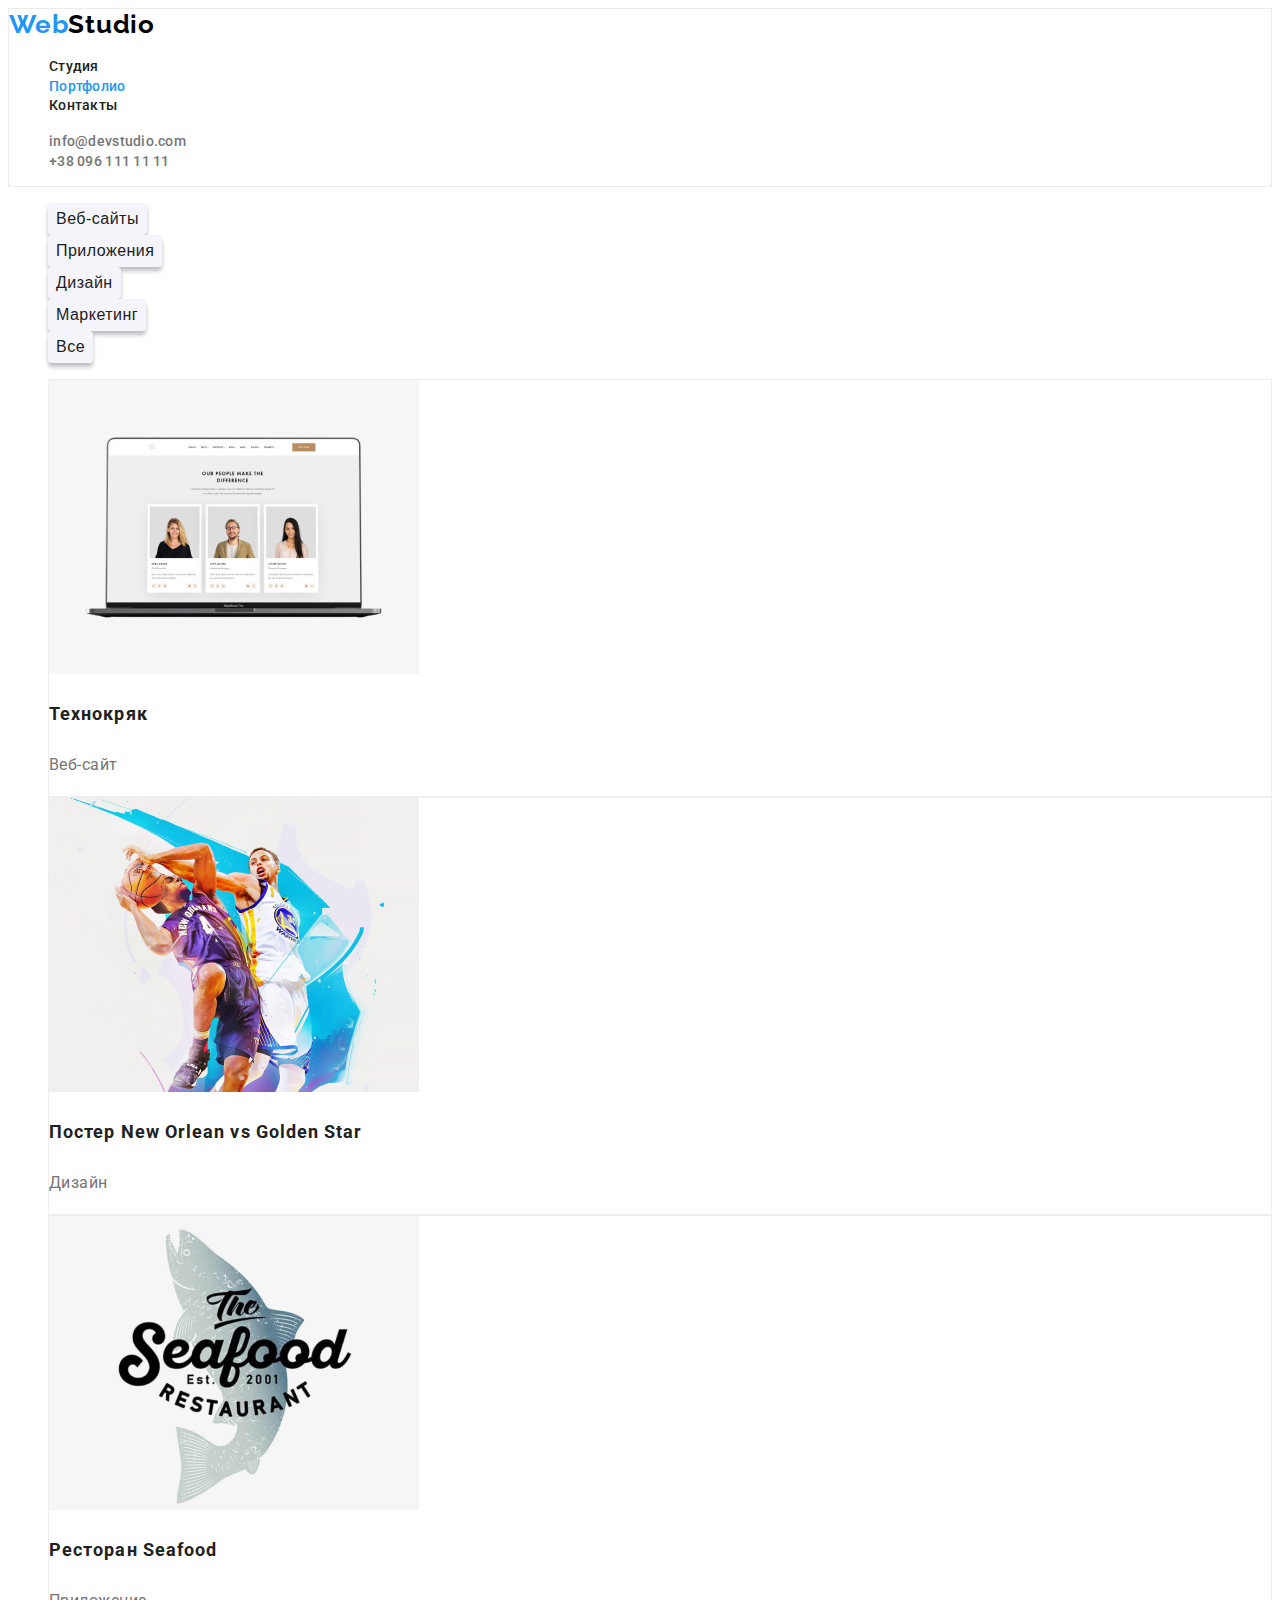
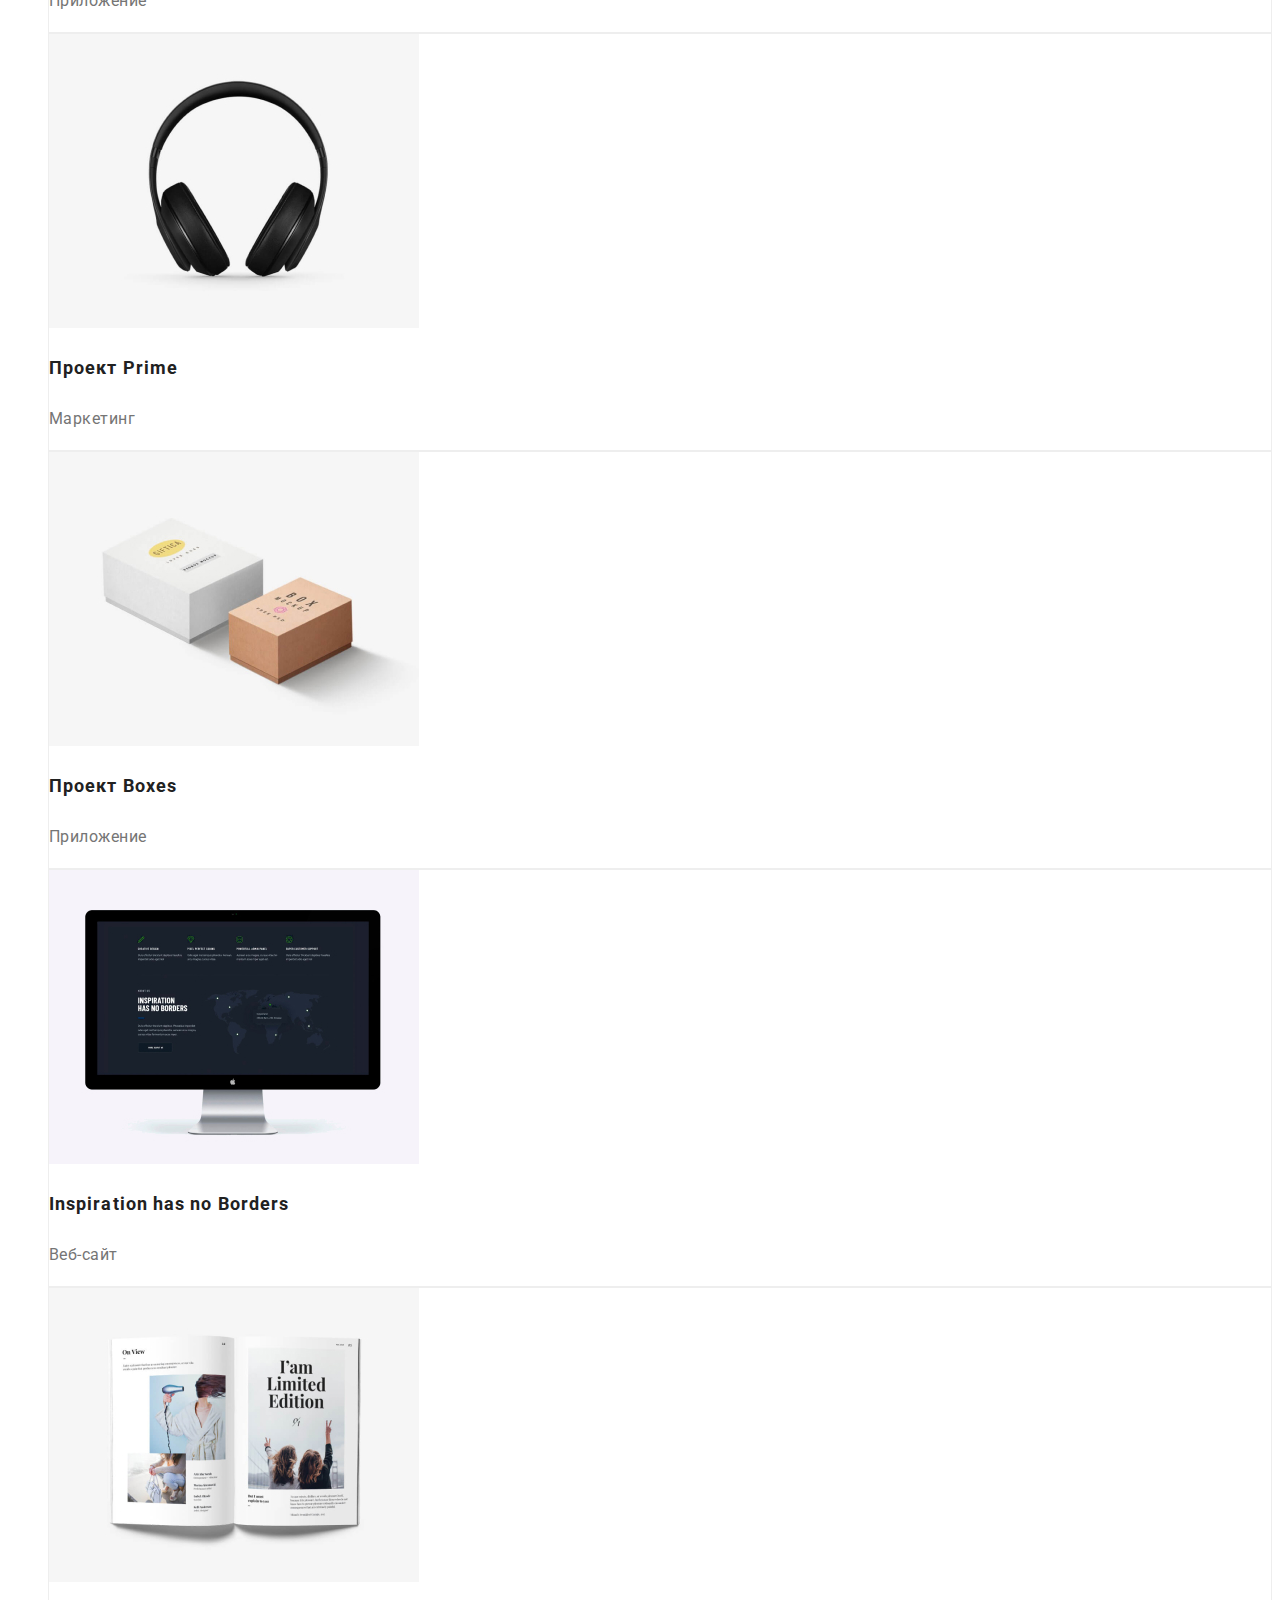
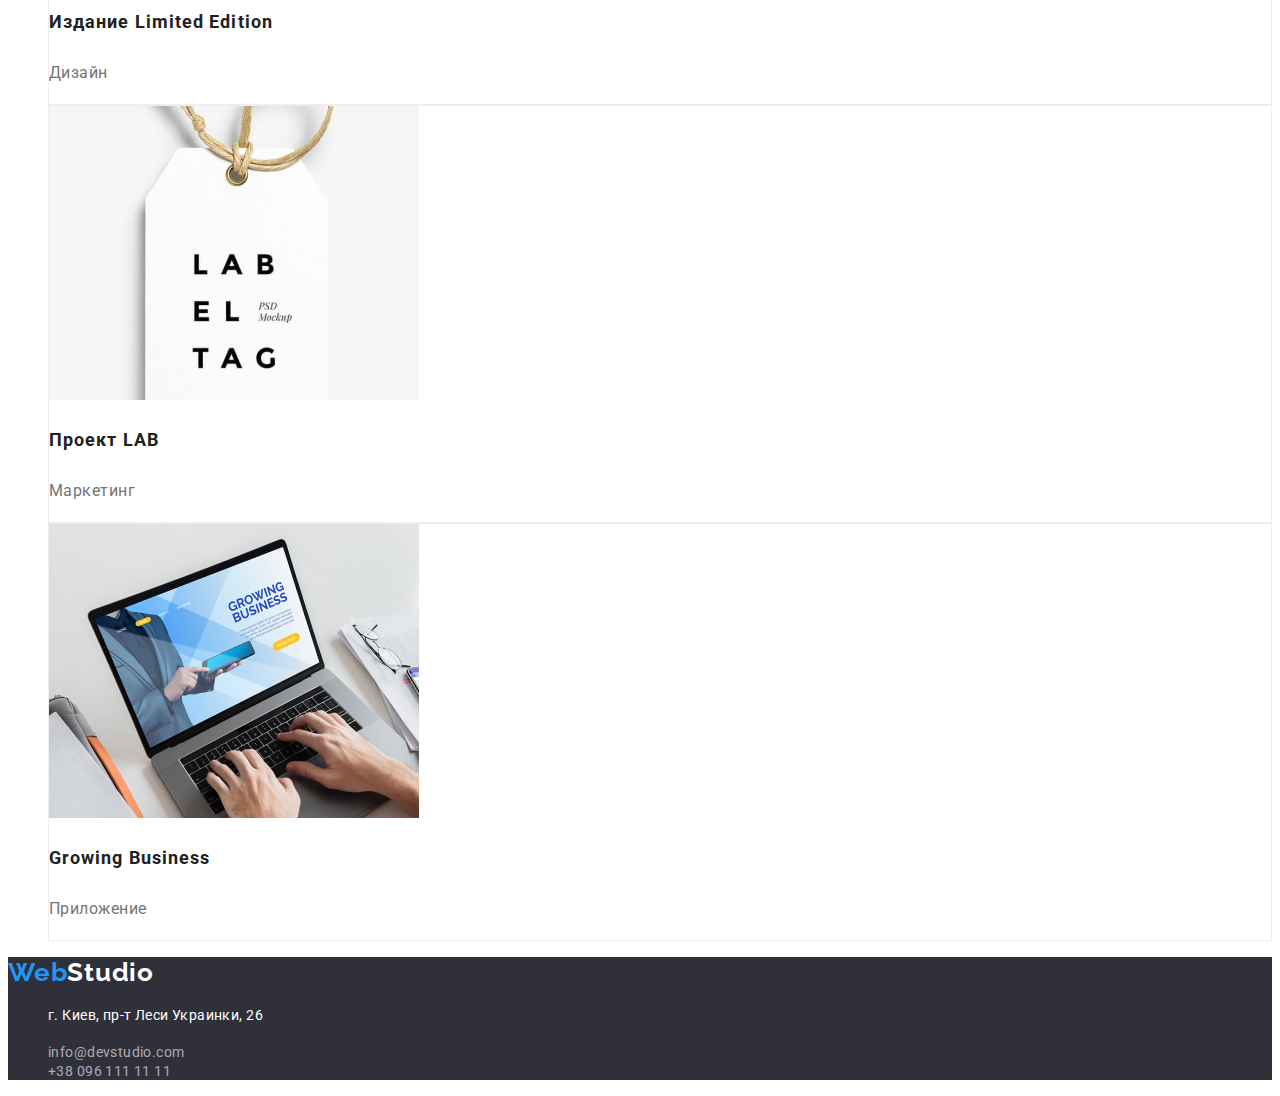
==== portfolio.html @ fe0f72ec "second hw" ====
<!DOCTYPE html>
<html lang="ru">
<head>
    <meta charset="UTF-8">
    <meta name="viewport" content="width=device-width, initial-scale=1.0">
    <link rel="stylesheet" href="https://cdnjs.cloudflare.com/ajax/libs/modern-normalize/1.0.0/modern-normalize.css" integrity="sha512-Zx6MlUMKSVJoQ+83OwhdILe8cSEsCzfqThJd7J/VA2UrK6Ctj85p+xzqfyuNXE5B1k25uUdmJ2OzItbBy9GHAQ==" crossorigin="anonymous" />
    <link rel="stylesheet" href="./css/styles.css">
    <link rel="preconnect" href="https://fonts.gstatic.com">
    <link href="https://fonts.googleapis.com/css2?family=Raleway:wght@700&display=swap" rel="stylesheet">
    <link rel="preconnect" href="https://fonts.gstatic.com">
    <link href="https://fonts.googleapis.com/css2?family=Raleway:wght@700&family=Roboto:wght@400;500;700;900&display=swap" rel="stylesheet">
    <title>Web Studio</title>
</head>
<body>
   <header class="header">
        <a class="logo" href="./index.html"><span class="logo-web">Web</span><span class="logo-studio">Studio</span></a> 
            <nav class="navigation">
                 <ul class="navigation-list">
                    <li class="navigation-list-item"><a class="navigation-list-link" href="./index.html">Студия</a></li>
                     <li class="navigation-list-item"><a class="navigation-list-link current" href="./portfolio.html">Портфолио</a></li>
                    <li class="navigation-list-item"><a class="navigation-list-link" href="#">Контакты</a></li>
                 </ul>   
            </nav> 
        <ul class="contact-list">
            <li class="contact-list-item"><a class="contact-header-link" href="mailto:info@devstudio.com">info@devstudio.com</a></li>
            <li class="contact-list-item"><a class="contact-header-link" href="tel:+380961111111">+38 096 111 11 11</a></li>
        </ul>    
    
    </header>
    <main>
    <!--секция с контентом -->
      <section>
        <!--список с навигацией по портфолио-->
        <ul>
            <li><button class="portfolio-button" type="button">Веб-сайты</button></li>
            <li><button class="portfolio-button" type="button">Приложения</button></li>
            <li><button class="portfolio-button" type="button">Дизайн</button></li>
            <li><button class="portfolio-button" type="button">Маркетинг</button></li>
            <li><button class="portfolio-button" type="button">Все</button></li>
        </ul> 
        <!--спсиок с ячейками портфолио-->
        <ul class="portfolio-list">
            <li class="portfolio-list-item">
                <img class="portfolio-img" src="./images/tehno.jpg" alt="Веб-сайт на ноутбуке">
                <h3 class="portfolio-headline">Технокряк</h3>
                <p class="portfolio-paragraph">Веб-сайт</p>
            </li>
            <li class="portfolio-list-item">
                <img class="portfolio-img" src="./images/basketball.jpg" alt="Дизайн баскетбольно постера">
                <h3 class="portfolio-headline">Постер New Orlean vs Golden Star</h3>
                <p class="portfolio-paragraph">Дизайн</p>
            </li>
            <li class="portfolio-list-item">
                <img class="portfolio-img" src="./images/cafe-logo.jpg" alt="Лого ресторана">
                <h3 class="portfolio-headline">Ресторан Seafood</h3>
                <p class="portfolio-paragraph">Приложение</p>
            </li>
            <li class="portfolio-list-item">
                <img class="portfolio-img" src="./images/headphones.jpg" alt="Наушники">
                <h3 class="portfolio-headline">Проект Prime</h3>
                <p class="portfolio-paragraph">Маркетинг</p>
            </li>
            <li class="portfolio-list-item">
                <img class="portfolio-img" src="./images/boxes.jpg" alt="Картонные коробки">
                <h3 class="portfolio-headline">Проект Boxes</h3>
                <p class="portfolio-paragraph">Приложение</p>
            </li>
            <li class="portfolio-list-item">
                <img class="portfolio-img" src="./images/mac.jpg" alt="iMac с открытым приложением">
                <h3 class="portfolio-headline">Inspiration has no Borders</h3>
                <p class="portfolio-paragraph">Веб-сайт</p>
            </li>
            <li class="portfolio-list-item">
                <img class="portfolio-img" src="./images/book.jpg" alt="Открытая книга">
                <h3 class="portfolio-headline">Издание Limited Edition</h3>
                <p class="portfolio-paragraph">Дизайн</p>
            </li>
            <li class="portfolio-list-item">
                <img class="portfolio-img" src="./images/tag.jpg" alt="Этикетка с логотипом">
                <h3 class="portfolio-headline">Проект LAB</h3>
                <p class="portfolio-paragraph">Маркетинг</p>
            </li>
            <li class="portfolio-list-item">
                <img class="portfolio-img" src="./images/laptop.jpg" alt="Веб-сайт на ноутбуке">
                <h3 class="portfolio-headline">Growing Business</h3>
                <p class="portfolio-paragraph">Приложение</p>
            </li>
        </ul>

      </section>
        
    </main>
    <!--футер-->
 <footer class="footer">
    <a href=""><span class="logo-web">Web</span><span class="logo-studio-footer">Studio</span></a>
    <address class="adress">
        <ul class="adress-list">
            <li class="adress-list-item"><p class="footer-p">г. Киев, пр-т Леси Украинки, 26</p></li>
            <li class="adress-list-item"><a class="footer-link" href="mailto:info@devstudio.com">info@devstudio.com</a></li>
            <li class="adress-list-item"><a class="footer-link" href="tel:+380961111111">+38 096 111 11 11</a></li>
        </ul>
    </address>
    </footer>
</body>
</html>
---- css/styles.css ----
/* переменные */
:root {
    --accent-color: #2196F3;
    --bg-color: #fff;
    --border-color: #ECECEC;
    --font-color: #757575;
    --hero-bg-color: #2F303A;
    --modal-button-hover:#188CE8;
    --logo-web-color: #000;
    --subtitle-font-color: #212121;
    --block-border-color: #eee;
    --block-bg:  #F5F4FA;
}
/* наследование */
body {
font-family: 'Roboto', sans-serif;
color: var(--font-color);    
}
a {
    text-decoration: none;
}
ul {
    list-style: none;
}

/* хедер */
.header {
    border: 1px solid var(--border-color);
}
.logo-web {
    font-family: Raleway;
font-style: normal;
font-weight: bold;
font-size: 26px;
line-height: 1.192;
/* identical to box height */
letter-spacing: 0.03em;
color: var(--accent-color);
}
.logo-studio {
font-family: Raleway;
font-style: normal;
font-weight: bold;
font-size: 26px;
line-height: 1.192;
/* identical to box height */
letter-spacing: 0.03em;
color: var(--logo-web-color);
}

.navigation-list-link {
    font-style: normal;
    font-weight: 500;
    font-size: 14px;
    line-height: 1.333;
    letter-spacing: 0.02em;
    color: var(--subtitle-font-color); 
}
.navigation-list-link:hover,
.navigation-list-link:focus {
    color: var(--accent-color);
}
/* выделенные элементы */
.current {
    color: var(--accent-color);
}
.contact-header-link {
font-style: normal;
font-weight: 500;
font-size: 14px;
line-height: 1.333;
letter-spacing: 0.02em;
color: var(--font-color);
}
.contact-header-link:hover,
.contact-header-link:focus {
color: var(--accent-color);
}

/* Hero */
.hero-section{
    background-color: var(--hero-bg-color);
}
.hero-headline {
font-style: normal;
font-weight: 900;
font-size: 44px;
line-height: 1.363;
text-align: center;
letter-spacing: 0.06em;
text-transform: uppercase;
color: var(--bg-color);
}
.modal-button {
font-style: normal;
font-weight: bold;
font-size: 16px;
line-height: 1.875;
/* identical to box height, or 187% */

display: flex;
align-items: center;
text-align: center;
letter-spacing: 0.06em;
color: var(--bg-color);
/* стиль кнопки */
background: var(--accent-color);
box-shadow: 0px 4px 4px rgba(0, 0, 0, 0.15);
border-radius: 4px;
border-color: transparent;
}
.modal-button:hover,
.modal-button:focus{
    background-color: var(--modal-button-hover);
}
.advantages-headline {
font-style: normal;
font-weight: bold;
font-size: 14px;
line-height: 1.333;
letter-spacing: 0.03em;
text-transform: uppercase;
color: var(--subtitle-font-color);
}
.advantages-paragraph {
    font-style: normal;
font-weight: normal;
font-size: 14px;
line-height: 1.714;
/* or 171% */
letter-spacing: 0.03em;
color: var(--font-color);
}
.what-we-do-headline,
.our-team-headline {
    font-style: normal;
    font-weight: bold;
    font-size: 36px;
    line-height: 1.166;
    text-align: center;
    letter-spacing: 0.03em;
    color: var(--subtitle-font-color);
}
.our-team-item {
    box-shadow: 0px 1px 3px rgba(0, 0, 0, 0.12), 0px 1px 1px rgba(0, 0, 0, 0.14), 0px 2px 1px rgba(0, 0, 0, 0.2);
border-radius: 0px 0px 4px 4px;
}
.our-team-name {
    font-style: normal;
font-weight: 500;
font-size: 16px;
line-height: 1.187;
/* identical to box height */
/* text-align: center; */
letter-spacing: 0.03em;
color: var(--subtitle-font-color);
}
.our-team-p {
    font-style: normal;
font-weight: normal;
font-size: 16px;
line-height: 1.187px;
/* identical to box height */
/* text-align: center; */
letter-spacing: 0.03em;
color: var(--font-color);
}

/* footer */
.footer {
    background-color: var(--hero-bg-color);
}
.logo-studio-footer {
font-family: Raleway;
font-style: normal;
font-weight: bold;
font-size: 26px;
line-height: 1.192;
/* identical to box height */
letter-spacing: 0.03em;
color: var(--bg-color);
}
.footer-p {
font-style: normal;
font-weight: normal;
font-size: 14px;
line-height: 1.714;
/* or 171% */
letter-spacing: 0.03em;
color: var(--bg-color);
}

.footer-link {
    font-style: normal;
font-weight: normal;
font-size: 14px;
line-height: 1.174;
/* or 171% */
letter-spacing: 0.03em;
color: rgba(255, 255, 255, 0.6);
}
.our-team {
    background-color: var(--block-bg);
}

/* portfolio */
.portfolio-button {
font-style: normal;
font-weight: 500;
font-size: 16px;
line-height: 1.625;
/* identical to box height, or 162% */
text-align: center;
letter-spacing: 0.03em;
color: var(--subtitle-font-color);
background-color: var(--block-bg);
border-radius: 4px;
border-color: transparent;
box-shadow: 0px 4px 4px rgba(0, 0, 0, 0.25);
}
.portfolio-button:hover,
.portfolio-button:focus {
    color: var(--bg-color);
    background-color: var(--accent-color);
    box-shadow: 0px 3px 1px rgba(0, 0, 0, 0.1), 0px 1px 2px rgba(0, 0, 0, 0.08), 0px 2px 2px rgba(0, 0, 0, 0.12);
} 
.portfolio-list-item {
    border: 1px;
    border-style: solid;
    border-color: var(--block-border-color);
    box-sizing: border-box;
    background-color: var(--bg-color);
}
.portfolio-headline {
    font-style: normal;
    font-size: 18px;
    line-height: 2;
    /* identical to box height, or 200% */
    letter-spacing: 0.06em;
    font-weight: bold;
    color: var(--subtitle-font-color);
}
.portfolio-paragraph {
    font-style: normal;
font-weight: normal;
font-size: 16px;
line-height: 1.875;
/* identical to box height, or 187% */
letter-spacing: 0.03em;
color: var(--font-color);
}
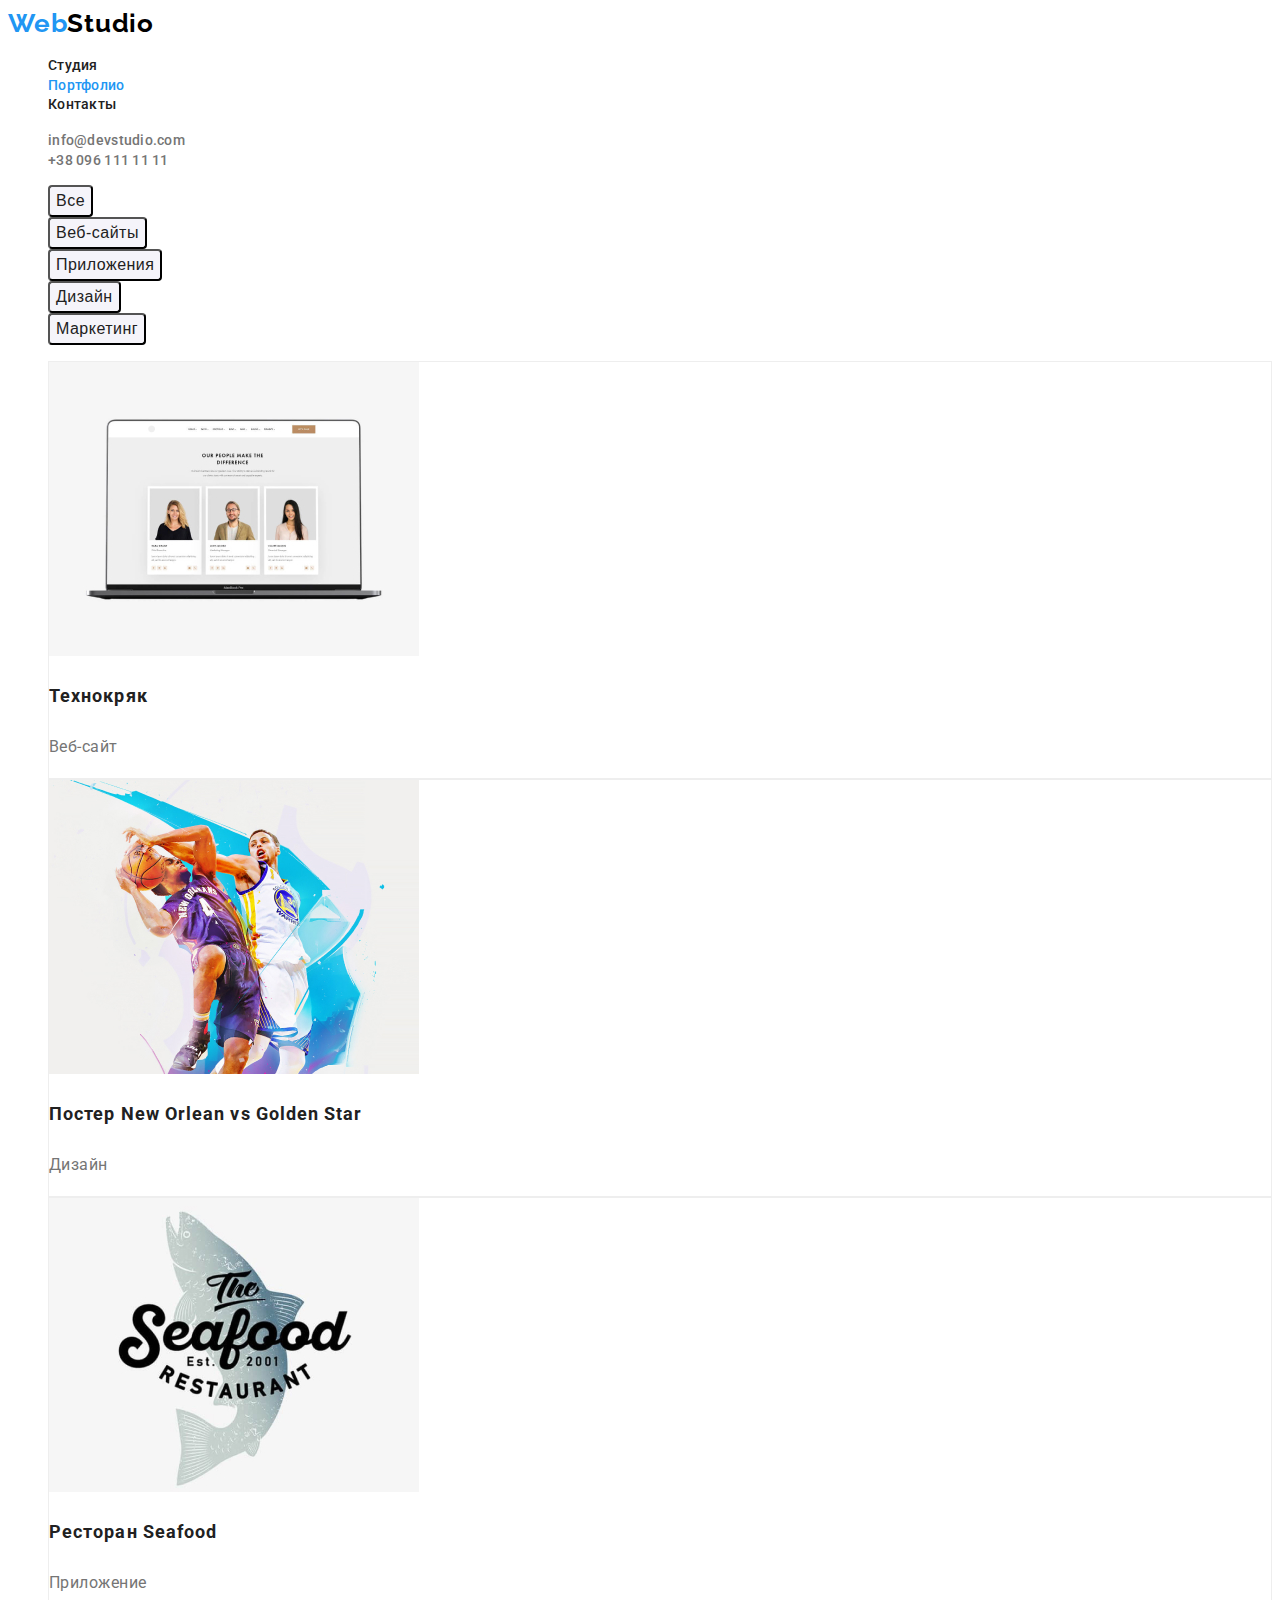
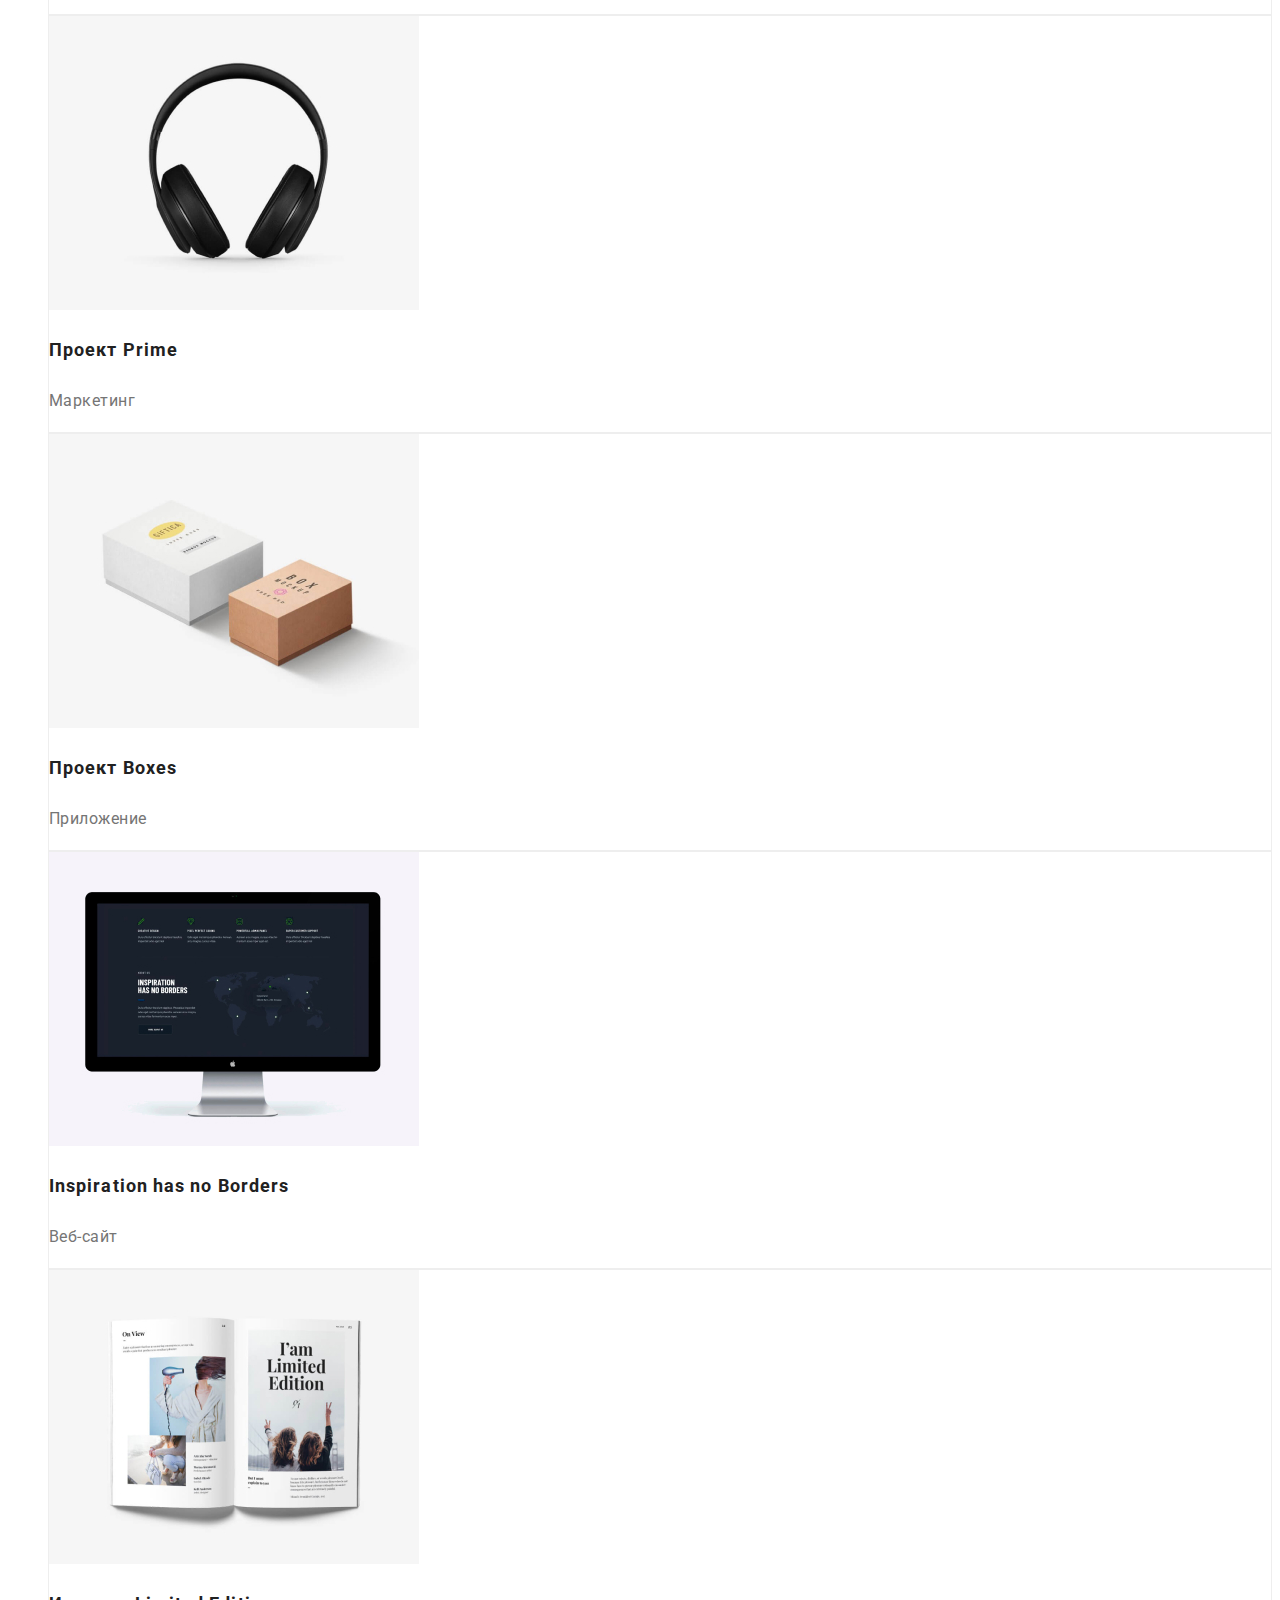
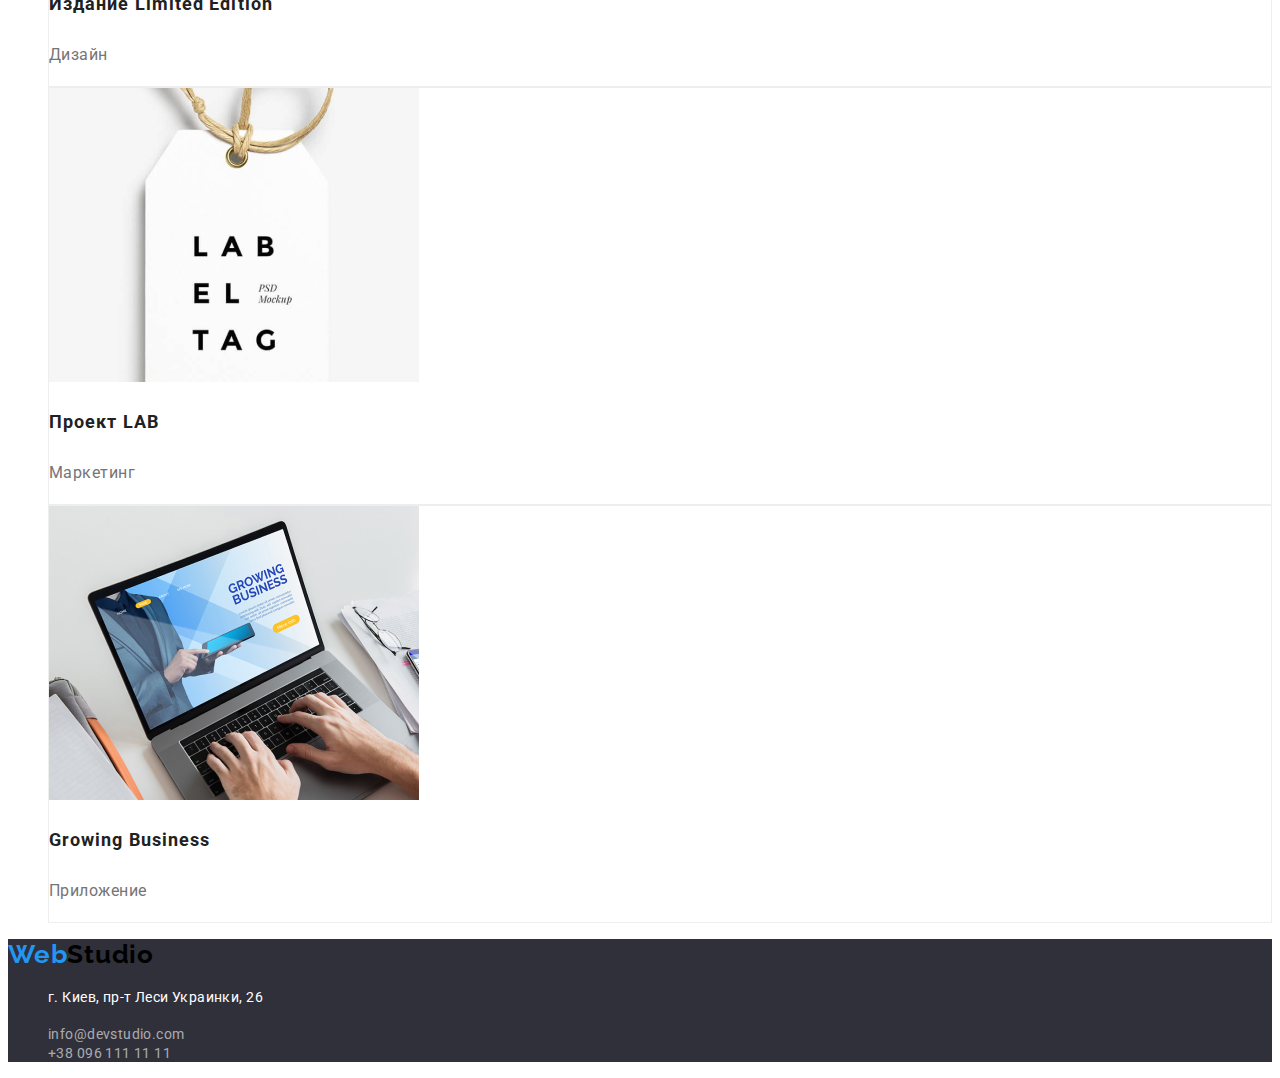
==== commit 707d63ad: "правки" ====
--- a/portfolio.html
+++ b/portfolio.html
@@ -3,18 +3,17 @@
 <head>
     <meta charset="UTF-8">
     <meta name="viewport" content="width=device-width, initial-scale=1.0">
-    <link rel="stylesheet" href="https://cdnjs.cloudflare.com/ajax/libs/modern-normalize/1.0.0/modern-normalize.css" integrity="sha512-Zx6MlUMKSVJoQ+83OwhdILe8cSEsCzfqThJd7J/VA2UrK6Ctj85p+xzqfyuNXE5B1k25uUdmJ2OzItbBy9GHAQ==" crossorigin="anonymous" />
-    <link rel="stylesheet" href="./css/styles.css">
-    <link rel="preconnect" href="https://fonts.gstatic.com">
-    <link href="https://fonts.googleapis.com/css2?family=Raleway:wght@700&display=swap" rel="stylesheet">
-    <link rel="preconnect" href="https://fonts.gstatic.com">
-    <link href="https://fonts.googleapis.com/css2?family=Raleway:wght@700&family=Roboto:wght@400;500;700;900&display=swap" rel="stylesheet">
+     <link rel="stylesheet" href="https://cdnjs.cloudflare.com/ajax/libs/modern-normalize/1.0.0/modern-normalize.css" integrity="sha512-Zx6MlUMKSVJoQ+83OwhdILe8cSEsCzfqThJd7J/VA2UrK6Ctj85p+xzqfyuNXE5B1k25uUdmJ2OzItbBy9GHAQ==" crossorigin="anonymous" />
+     <link rel="preconnect" href="https://fonts.gstatic.com">
+     <link href="https://fonts.googleapis.com/css2?family=Raleway:wght@700&family=Roboto:wght@400;500;700;900&display=swap" rel="stylesheet">
+     <link rel="stylesheet" href="./css/styles.css">
     <title>Web Studio</title>
 </head>
 <body>
    <header class="header">
-        <a class="logo" href="./index.html"><span class="logo-web">Web</span><span class="logo-studio">Studio</span></a> 
+          
             <nav class="navigation">
+                <a class="logo" href="./index.html"><span class="logo-web">Web</span>Studio</a>
                  <ul class="navigation-list">
                     <li class="navigation-list-item"><a class="navigation-list-link" href="./index.html">Студия</a></li>
                      <li class="navigation-list-item"><a class="navigation-list-link current" href="./portfolio.html">Портфолио</a></li>
@@ -30,14 +29,15 @@
     <main>
     <!--секция с контентом -->
       <section>
+          <h2 class="visually-hidden">Портфолио</h2>
         <!--список с навигацией по портфолио-->
         <ul>
+            <li><button class="portfolio-button" type="button">Все</button></li>
             <li><button class="portfolio-button" type="button">Веб-сайты</button></li>
             <li><button class="portfolio-button" type="button">Приложения</button></li>
             <li><button class="portfolio-button" type="button">Дизайн</button></li>
             <li><button class="portfolio-button" type="button">Маркетинг</button></li>
-            <li><button class="portfolio-button" type="button">Все</button></li>
-        </ul> 
+         </ul> 
         <!--спсиок с ячейками портфолио-->
         <ul class="portfolio-list">
             <li class="portfolio-list-item">
@@ -92,7 +92,7 @@
     </main>
     <!--футер-->
  <footer class="footer">
-    <a href=""><span class="logo-web">Web</span><span class="logo-studio-footer">Studio</span></a>
+     <a class="logo" href="./index.html"><span class="logo-web">Web</span>Studio</a> 
     <address class="adress">
         <ul class="adress-list">
             <li class="adress-list-item"><p class="footer-p">г. Киев, пр-т Леси Украинки, 26</p></li>
--- a/css/styles.css
+++ b/css/styles.css
@@ -25,27 +25,27 @@
 
 /* хедер */
 .header {
-    border: 1px solid var(--border-color);
+    /* border: 1px solid var(--border-color); */
 }
 .logo-web {
+    font-style: normal;
+    font-weight: bold;
+    font-size: 26px;
+    line-height: 1.192;
+    /* identical to box height */
+    letter-spacing: 0.03em;
+    color: var(--accent-color);
     font-family: Raleway;
-font-style: normal;
-font-weight: bold;
-font-size: 26px;
-line-height: 1.192;
-/* identical to box height */
-letter-spacing: 0.03em;
-color: var(--accent-color);
-}
-.logo-studio {
-font-family: Raleway;
-font-style: normal;
-font-weight: bold;
-font-size: 26px;
-line-height: 1.192;
-/* identical to box height */
-letter-spacing: 0.03em;
-color: var(--logo-web-color);
+}
+.logo {
+    font-style: normal;
+    font-weight: bold;
+    font-size: 26px;
+    line-height: 1.192;
+    /* identical to box height */
+    letter-spacing: 0.03em;
+    color: var(--logo-web-color);
+    font-family: Raleway;
 }
 
 .navigation-list-link {
@@ -65,49 +65,59 @@
     color: var(--accent-color);
 }
 .contact-header-link {
-font-style: normal;
-font-weight: 500;
-font-size: 14px;
-line-height: 1.333;
-letter-spacing: 0.02em;
-color: var(--font-color);
+    font-weight: 500;
+    font-size: 14px;
+    line-height: 1.333;
+    letter-spacing: 0.02em;
+    color: var(--font-color);
+    font-style: normal;
 }
 .contact-header-link:hover,
 .contact-header-link:focus {
-color: var(--accent-color);
+    color: var(--accent-color);
 }
 
 /* Hero */
+.visually-hidden {
+  position: absolute !important;
+  clip: rect(1px 1px 1px 1px); /* IE6, IE7 */
+  clip: rect(1px, 1px, 1px, 1px);
+  padding: 0 !important;
+  border: 0 !important;
+  height: 1px !important;
+  width: 1px !important;
+  overflow: hidden;
+}
 .hero-section{
     background-color: var(--hero-bg-color);
 }
 .hero-headline {
-font-style: normal;
-font-weight: 900;
-font-size: 44px;
-line-height: 1.363;
-text-align: center;
-letter-spacing: 0.06em;
-text-transform: uppercase;
-color: var(--bg-color);
+    font-style: normal;
+    font-size: 44px;
+    line-height: 1.363;
+    text-align: center;
+    letter-spacing: 0.06em;
+    text-transform: uppercase;
+    color: var(--bg-color);
+    font-weight: 900;
 }
 .modal-button {
-font-style: normal;
-font-weight: bold;
-font-size: 16px;
-line-height: 1.875;
+    font-weight: bold;
+    font-size: 16px;
+    line-height: 1.875;
+    font-style: normal;
 /* identical to box height, or 187% */
 
-display: flex;
-align-items: center;
-text-align: center;
-letter-spacing: 0.06em;
-color: var(--bg-color);
-/* стиль кнопки */
-background: var(--accent-color);
-box-shadow: 0px 4px 4px rgba(0, 0, 0, 0.15);
-border-radius: 4px;
-border-color: transparent;
+    text-align: center;
+    letter-spacing: 0.06em;
+    display: flex;
+    color: var(--bg-color);
+    /* стиль кнопки */
+    background: var(--accent-color);
+    /* box-shadow: 0px 4px 4px rgba(0, 0, 0, 0.15);
+    border-color: transparent; */
+    border-radius: 4px;
+    align-items: center;
 }
 .modal-button:hover,
 .modal-button:focus{
@@ -142,28 +152,28 @@
     color: var(--subtitle-font-color);
 }
 .our-team-item {
-    box-shadow: 0px 1px 3px rgba(0, 0, 0, 0.12), 0px 1px 1px rgba(0, 0, 0, 0.14), 0px 2px 1px rgba(0, 0, 0, 0.2);
-border-radius: 0px 0px 4px 4px;
+    /* box-shadow: 0px 1px 3px rgba(0, 0, 0, 0.12), 0px 1px 1px rgba(0, 0, 0, 0.14), 0px 2px 1px rgba(0, 0, 0, 0.2);
+border-radius: 0px 0px 4px 4px; */
 }
 .our-team-name {
-    font-style: normal;
-font-weight: 500;
-font-size: 16px;
-line-height: 1.187;
-/* identical to box height */
-/* text-align: center; */
-letter-spacing: 0.03em;
-color: var(--subtitle-font-color);
+    font-weight: 500;
+    font-size: 16px;
+    line-height: 1.187;
+    /* identical to box height */
+    /* text-align: center; */
+    letter-spacing: 0.03em;
+    color: var(--subtitle-font-color);
+    font-style: normal;
 }
 .our-team-p {
-    font-style: normal;
-font-weight: normal;
-font-size: 16px;
-line-height: 1.187px;
-/* identical to box height */
-/* text-align: center; */
-letter-spacing: 0.03em;
-color: var(--font-color);
+    font-weight: normal;
+    font-size: 16px;
+    line-height: 1.187px;
+    /* identical to box height */
+    /* text-align: center; */
+    letter-spacing: 0.03em;
+    color: var(--font-color);
+    font-style: normal;
 }
 
 /* footer */
@@ -171,33 +181,33 @@
     background-color: var(--hero-bg-color);
 }
 .logo-studio-footer {
-font-family: Raleway;
-font-style: normal;
-font-weight: bold;
-font-size: 26px;
-line-height: 1.192;
-/* identical to box height */
-letter-spacing: 0.03em;
-color: var(--bg-color);
+    font-style: normal;
+    font-weight: bold;
+    font-size: 26px;
+    line-height: 1.192;
+    /* identical to box height */
+    letter-spacing: 0.03em;
+    color: var(--bg-color);
+    font-family: Raleway;
 }
 .footer-p {
-font-style: normal;
-font-weight: normal;
-font-size: 14px;
-line-height: 1.714;
-/* or 171% */
-letter-spacing: 0.03em;
-color: var(--bg-color);
+    font-weight: normal;
+    font-size: 14px;
+    line-height: 1.714;
+    /* or 171% */
+    letter-spacing: 0.03em;
+    color: var(--bg-color);
+    font-style: normal;
 }
 
 .footer-link {
-    font-style: normal;
-font-weight: normal;
-font-size: 14px;
-line-height: 1.174;
-/* or 171% */
-letter-spacing: 0.03em;
-color: rgba(255, 255, 255, 0.6);
+    font-weight: normal;
+    font-size: 14px;
+    line-height: 1.174;
+    /* or 171% */
+    letter-spacing: 0.03em;
+    color: rgba(255, 255, 255, 0.6);
+    font-style: normal;
 }
 .our-team {
     background-color: var(--block-bg);
@@ -205,24 +215,24 @@
 
 /* portfolio */
 .portfolio-button {
-font-style: normal;
-font-weight: 500;
-font-size: 16px;
-line-height: 1.625;
-/* identical to box height, or 162% */
-text-align: center;
-letter-spacing: 0.03em;
-color: var(--subtitle-font-color);
-background-color: var(--block-bg);
-border-radius: 4px;
-border-color: transparent;
-box-shadow: 0px 4px 4px rgba(0, 0, 0, 0.25);
+    font-weight: 500;
+    font-size: 16px;
+    line-height: 1.625;
+    /* identical to box height, or 162% */
+    text-align: center;
+    letter-spacing: 0.03em;
+    color: var(--subtitle-font-color);
+    background-color: var(--block-bg);
+    border-radius: 4px;
+    /* border-color: transparent;
+    box-shadow: 0px 4px 4px rgba(0, 0, 0, 0.25); */
+    font-style: normal;
 }
 .portfolio-button:hover,
 .portfolio-button:focus {
     color: var(--bg-color);
     background-color: var(--accent-color);
-    box-shadow: 0px 3px 1px rgba(0, 0, 0, 0.1), 0px 1px 2px rgba(0, 0, 0, 0.08), 0px 2px 2px rgba(0, 0, 0, 0.12);
+    /* box-shadow: 0px 3px 1px rgba(0, 0, 0, 0.1), 0px 1px 2px rgba(0, 0, 0, 0.08), 0px 2px 2px rgba(0, 0, 0, 0.12); */
 } 
 .portfolio-list-item {
     border: 1px;
@@ -241,11 +251,11 @@
     color: var(--subtitle-font-color);
 }
 .portfolio-paragraph {
-    font-style: normal;
-font-weight: normal;
-font-size: 16px;
-line-height: 1.875;
-/* identical to box height, or 187% */
-letter-spacing: 0.03em;
-color: var(--font-color);
+    font-weight: normal;
+    font-size: 16px;
+    line-height: 1.875;
+    /* identical to box height, or 187% */
+    letter-spacing: 0.03em;
+    color: var(--font-color);
+    font-style: normal;
 }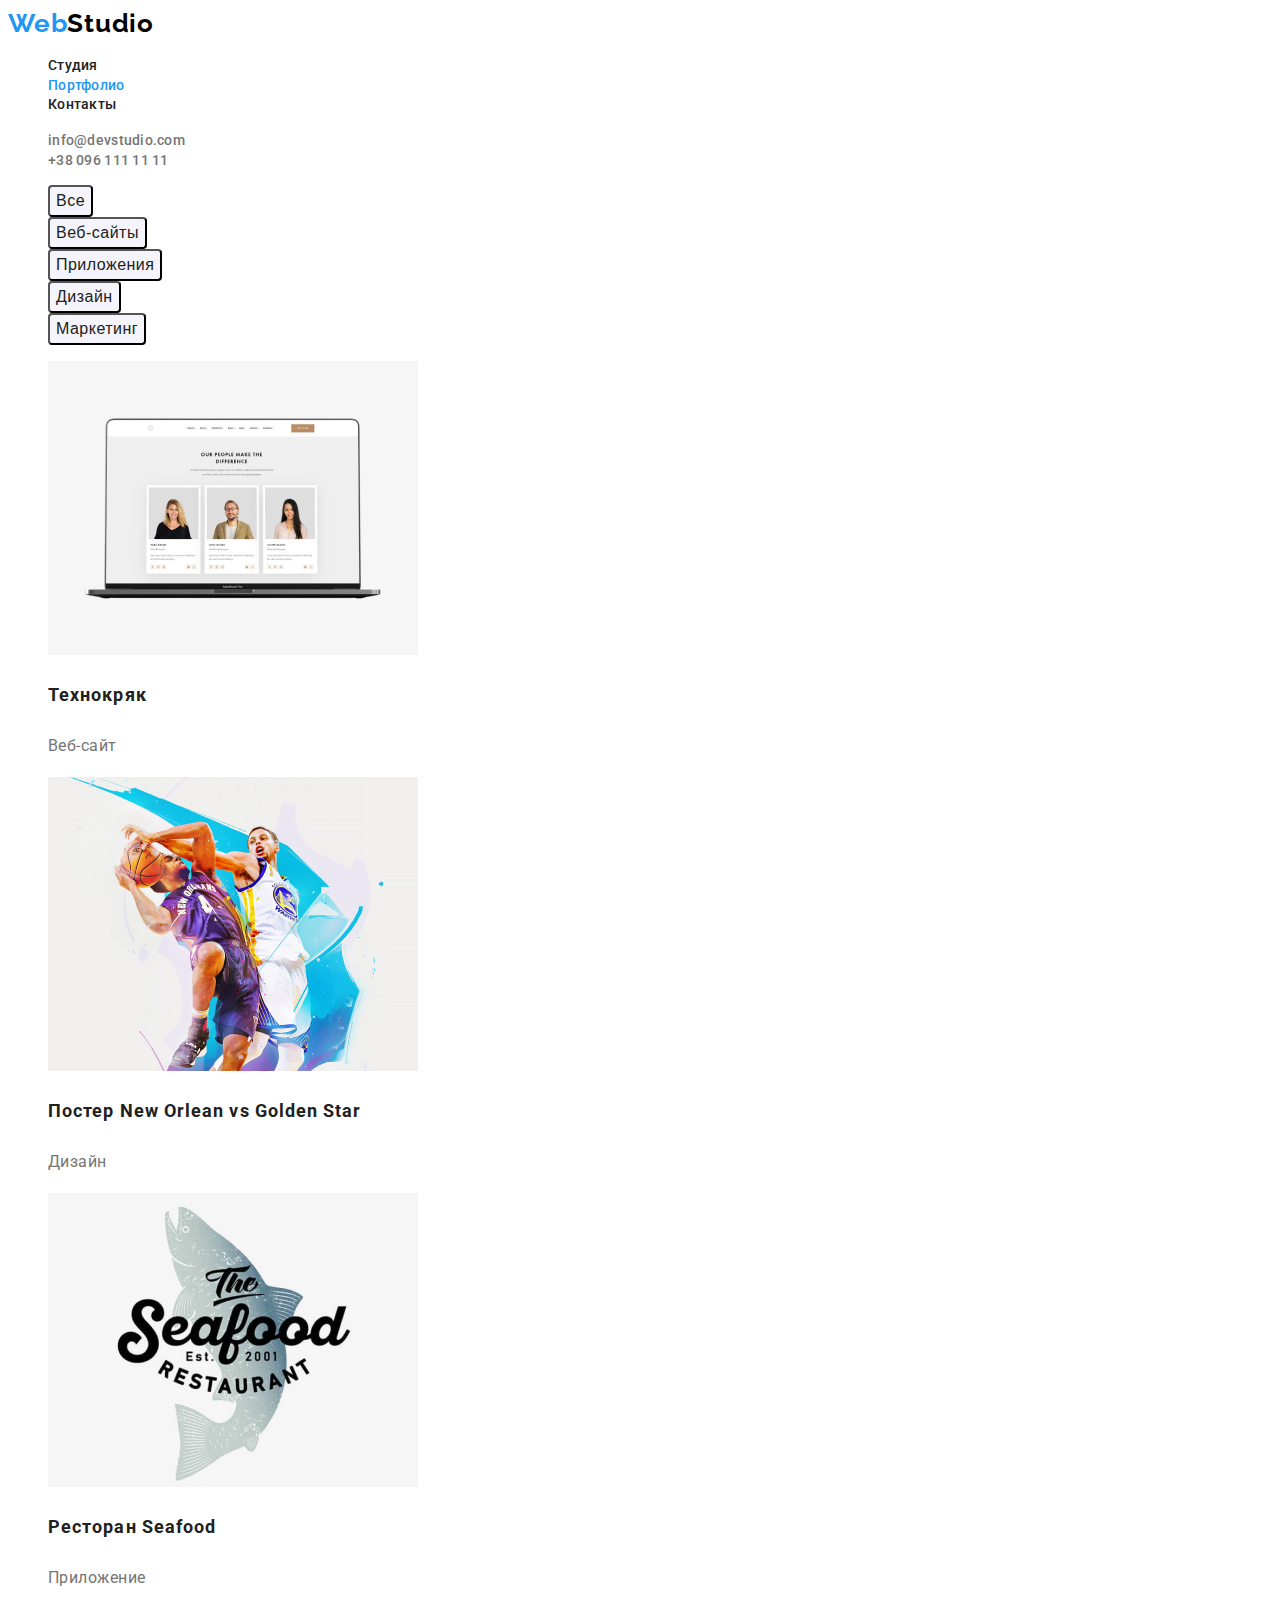
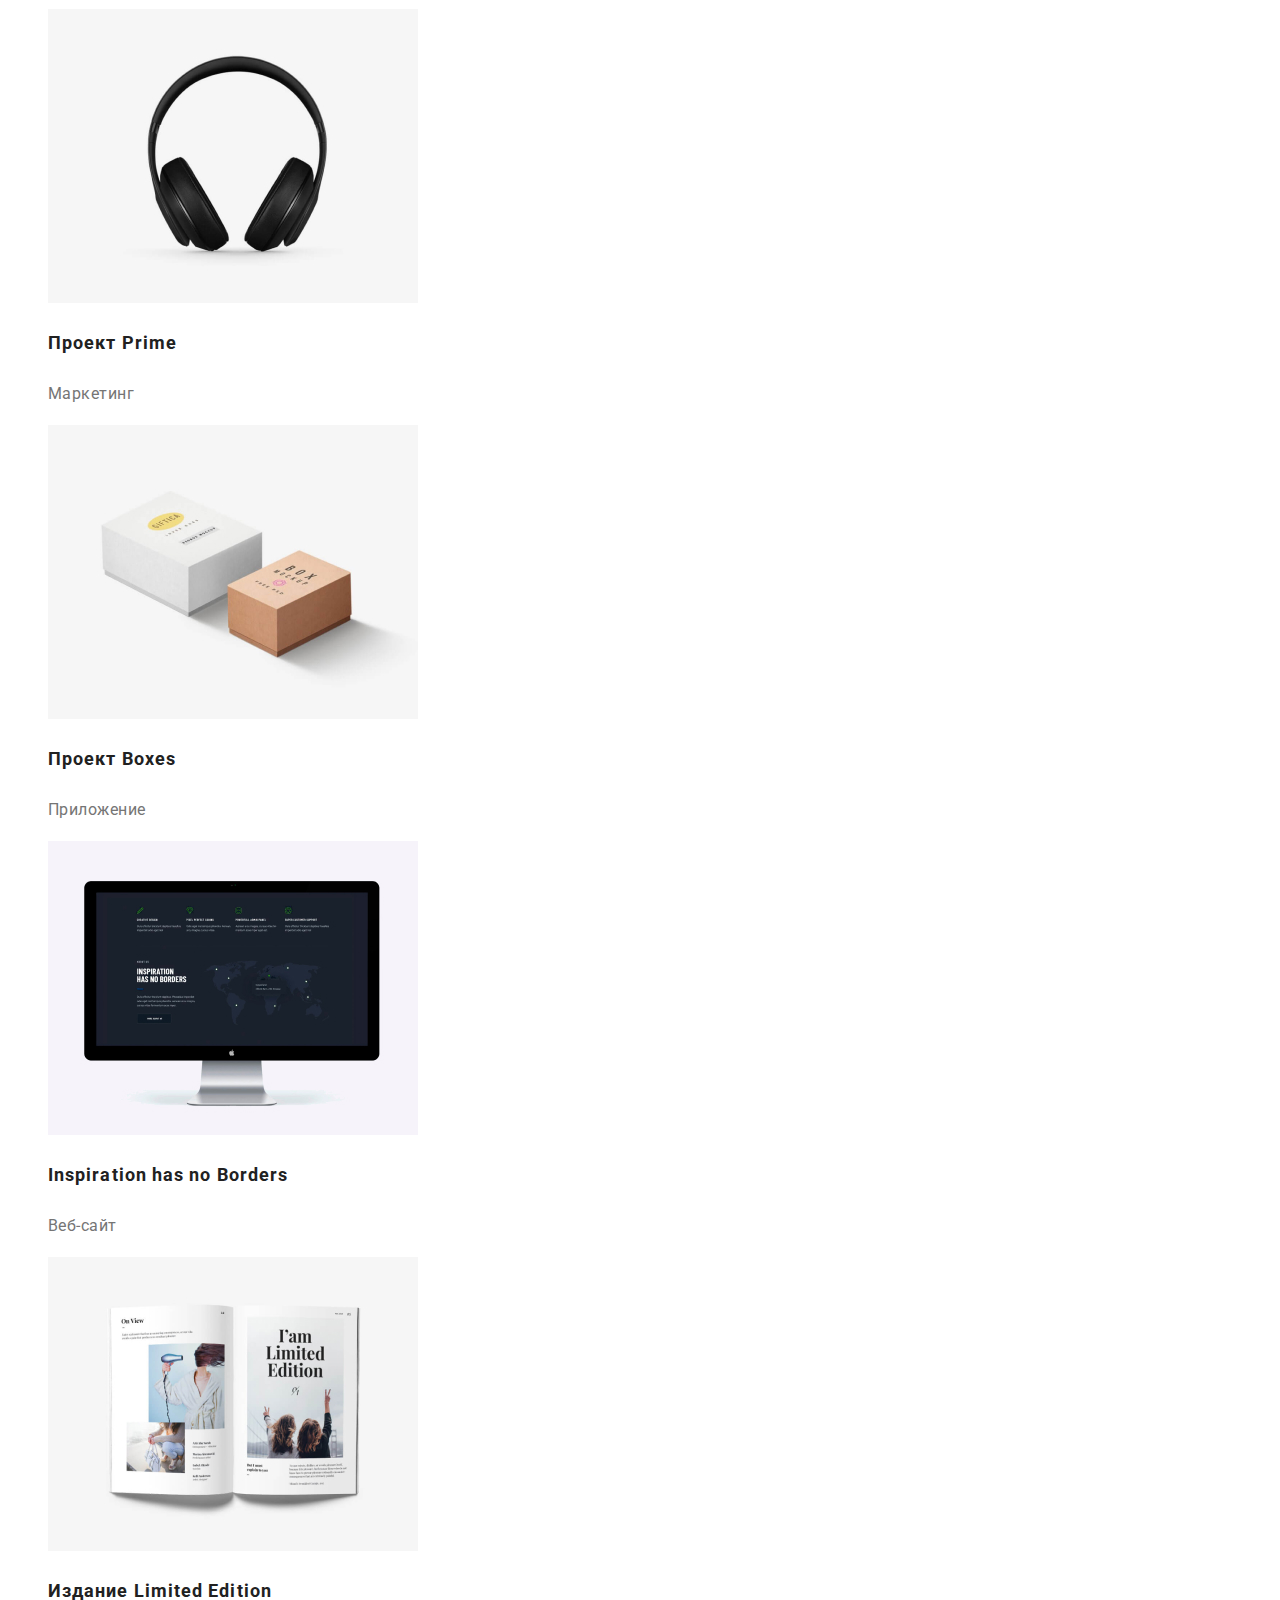
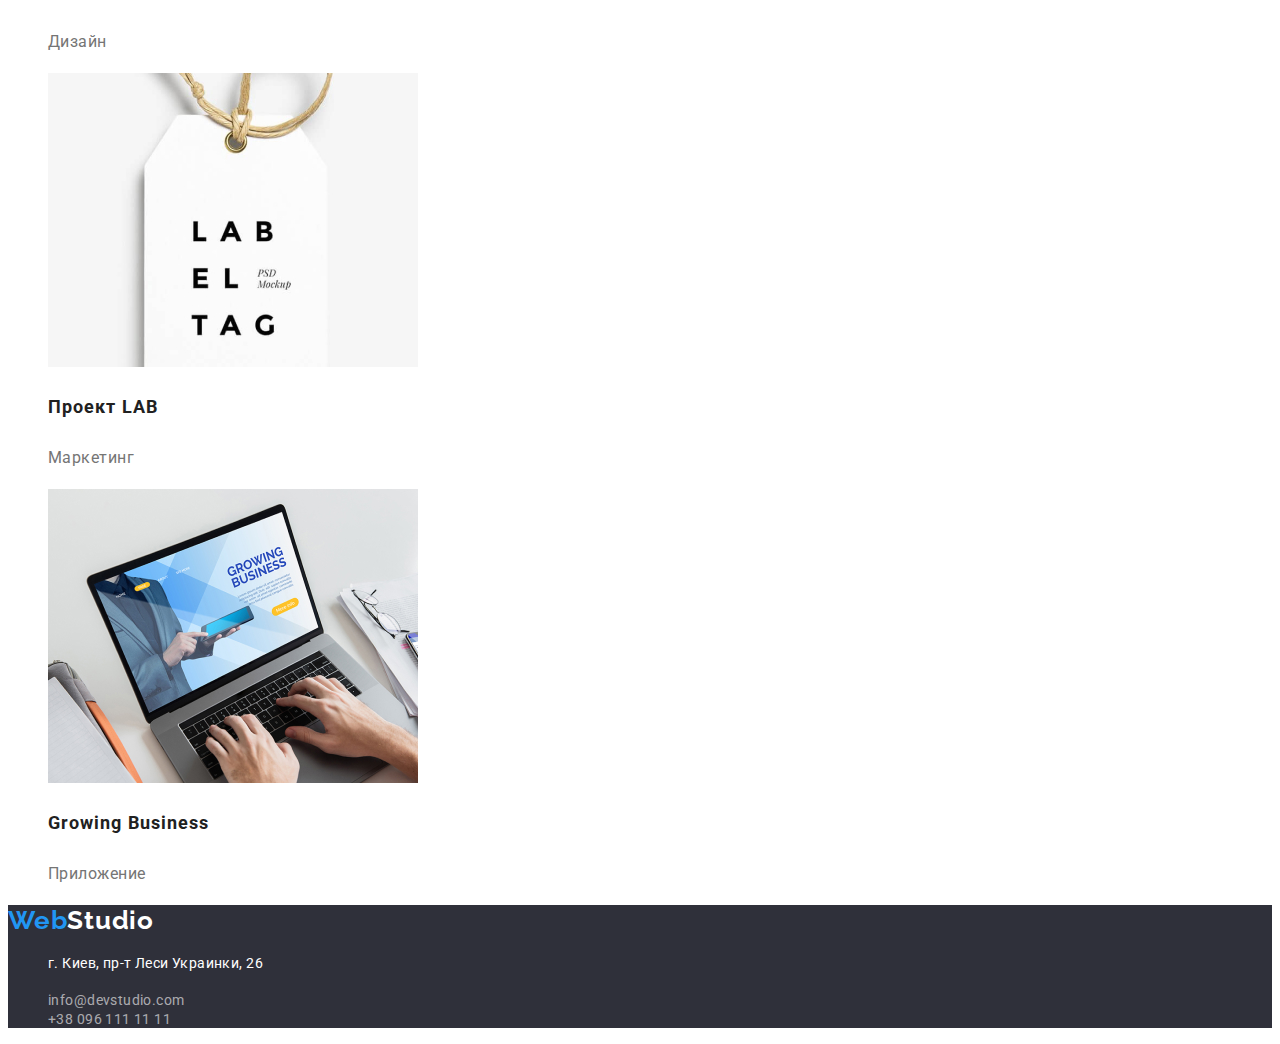
==== commit 611fad05: "footer link correction" ====
--- a/portfolio.html
+++ b/portfolio.html
@@ -92,7 +92,7 @@
     </main>
     <!--футер-->
  <footer class="footer">
-     <a class="logo" href="./index.html"><span class="logo-web">Web</span>Studio</a> 
+     <a class="logo-studio-footer" href="./index.html"><span class="logo-web">Web</span>Studio</a> 
     <address class="adress">
         <ul class="adress-list">
             <li class="adress-list-item"><p class="footer-p">г. Киев, пр-т Леси Украинки, 26</p></li>
--- a/css/styles.css
+++ b/css/styles.css
@@ -235,9 +235,9 @@
     /* box-shadow: 0px 3px 1px rgba(0, 0, 0, 0.1), 0px 1px 2px rgba(0, 0, 0, 0.08), 0px 2px 2px rgba(0, 0, 0, 0.12); */
 } 
 .portfolio-list-item {
-    border: 1px;
+    /* border: 1px;
     border-style: solid;
-    border-color: var(--block-border-color);
+    border-color: var(--block-border-color); */
     box-sizing: border-box;
     background-color: var(--bg-color);
 }
